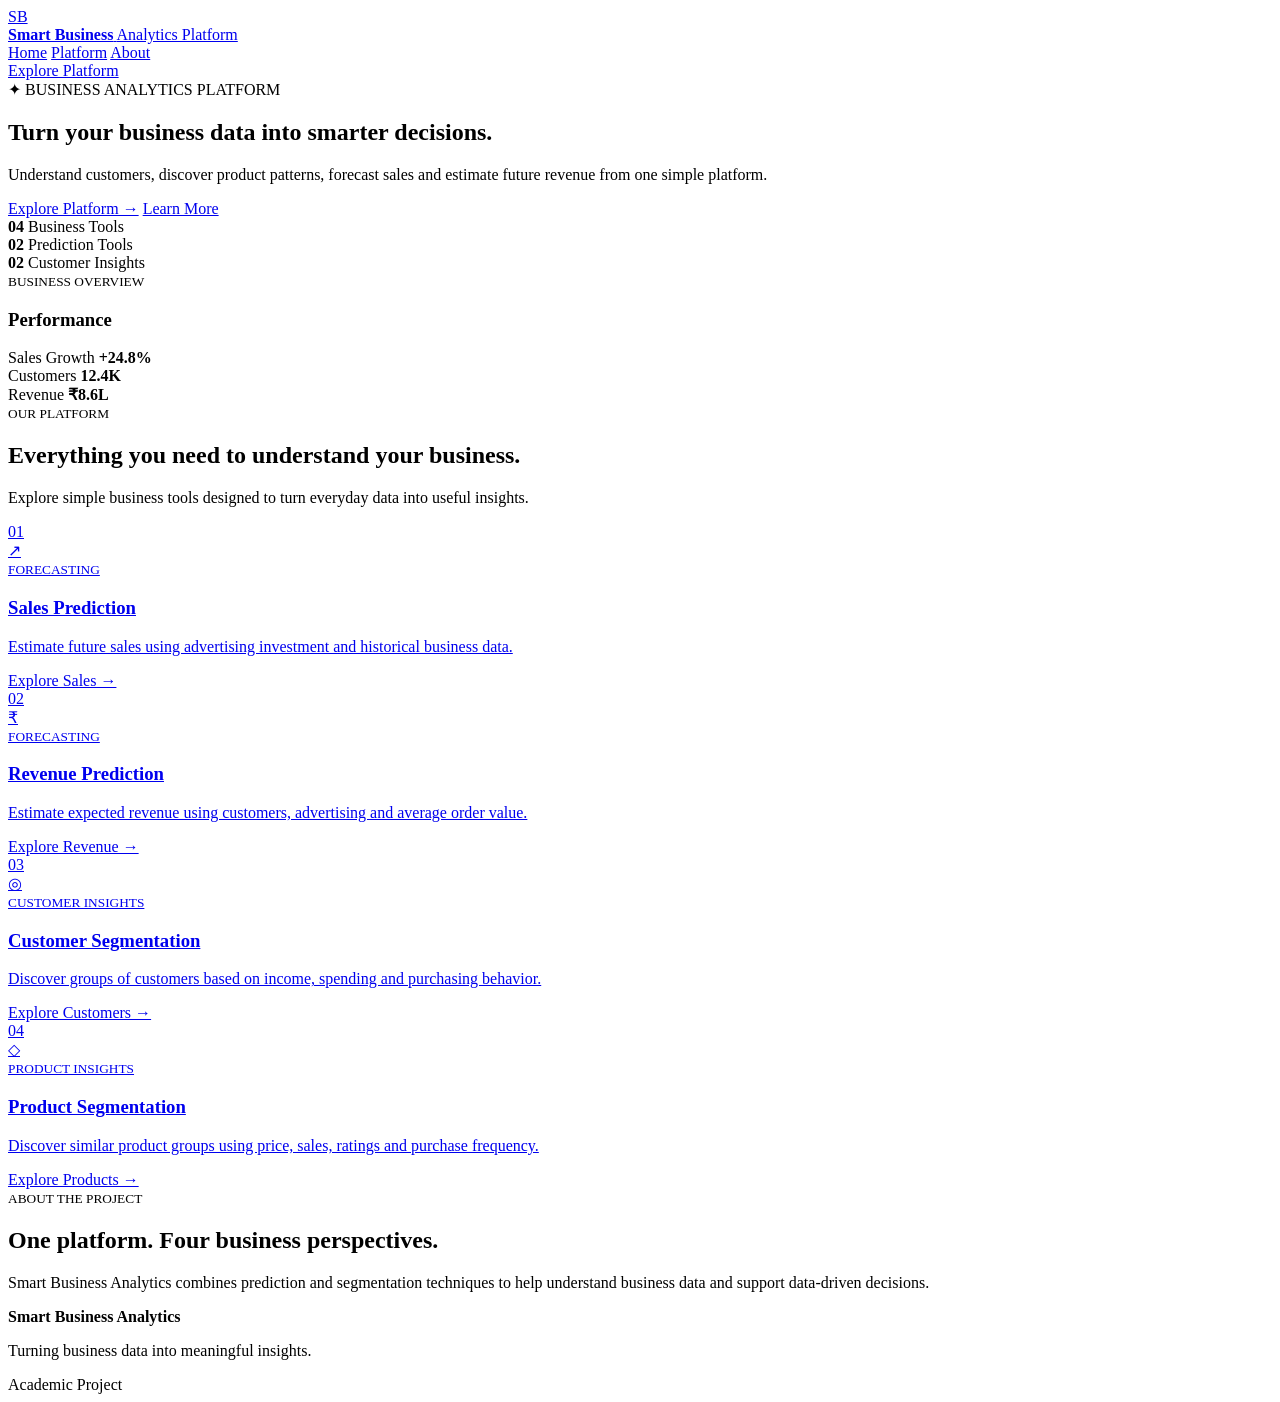
==== templates/index.html @ a8f944ee "first commit" ====
<!DOCTYPE html>
<html lang="en">
<head>
    <meta charset="UTF-8">
    <meta name="viewport" content="width=device-width, initial-scale=1.0">
    <title>Smart Business Analytics</title>
    <link rel="stylesheet" href="{{ url_for('static', filename='css/style.css') }}">
</head>

<body>

<header class="navbar">
    <a href="/" class="brand">
        <div class="brand-mark">SB</div>
        <div>
            <strong>Smart Business</strong>
            <span>Analytics Platform</span>
        </div>
    </a>

    <nav>
        <a href="/">Home</a>
        <a href="#platform">Platform</a>
        <a href="#about">About</a>
    </nav>

    <a href="#platform" class="nav-button">Explore Platform</a>
</header>

<section class="hero">
    <div class="hero-content">
        <div class="eyebrow">✦ BUSINESS ANALYTICS PLATFORM</div>

        <h1>
            Turn your business data
            <span>into smarter decisions.</span>
        </h1>

        <p>
            Understand customers, discover product patterns,
            forecast sales and estimate future revenue from one simple platform.
        </p>

        <div class="hero-buttons">
            <a href="#platform" class="primary-button">Explore Platform →</a>
            <a href="#about" class="secondary-button">Learn More</a>
        </div>

        <div class="hero-stats">
            <div>
                <strong>04</strong>
                <span>Business Tools</span>
            </div>

            <div>
                <strong>02</strong>
                <span>Prediction Tools</span>
            </div>

            <div>
                <strong>02</strong>
                <span>Customer Insights</span>
            </div>
        </div>
    </div>

    <div class="hero-box">
        <div class="dashboard-window">
            <div class="window-top">
                <span></span>
                <span></span>
                <span></span>
            </div>

            <div class="dashboard-title">
                <small>BUSINESS OVERVIEW</small>
                <h3>Performance</h3>
            </div>

            <div class="mini-stat">
                <span>Sales Growth</span>
                <strong>+24.8%</strong>
            </div>

            <div class="mini-stat">
                <span>Customers</span>
                <strong>12.4K</strong>
            </div>

            <div class="mini-stat">
                <span>Revenue</span>
                <strong>₹8.6L</strong>
            </div>

            <div class="fake-chart">
                <div></div>
                <div></div>
                <div></div>
                <div></div>
                <div></div>
                <div></div>
            </div>
        </div>
    </div>
</section>

<section class="platform" id="platform">
    <div class="section-heading">
        <div>
            <small>OUR PLATFORM</small>
            <h2>Everything you need to understand your business.</h2>
        </div>

        <p>
            Explore simple business tools designed to turn everyday
            data into useful insights.
        </p>
    </div>

    <div class="tool-grid">

        <a href="/sales" class="tool-card blue-tool">
            <div class="tool-number">01</div>
            <div class="tool-icon">↗</div>
            <small>FORECASTING</small>
            <h3>Sales Prediction</h3>
            <p>
                Estimate future sales using advertising investment
                and historical business data.
            </p>
            <span class="tool-link">Explore Sales →</span>
        </a>

        <a href="/revenue" class="tool-card green-tool">
            <div class="tool-number">02</div>
            <div class="tool-icon">₹</div>
            <small>FORECASTING</small>
            <h3>Revenue Prediction</h3>
            <p>
                Estimate expected revenue using customers,
                advertising and average order value.
            </p>
            <span class="tool-link">Explore Revenue →</span>
        </a>

        <a href="/customer" class="tool-card purple-tool">
            <div class="tool-number">03</div>
            <div class="tool-icon">◎</div>
            <small>CUSTOMER INSIGHTS</small>
            <h3>Customer Segmentation</h3>
            <p>
                Discover groups of customers based on income,
                spending and purchasing behavior.
            </p>
            <span class="tool-link">Explore Customers →</span>
        </a>

        <a href="/product" class="tool-card orange-tool">
            <div class="tool-number">04</div>
            <div class="tool-icon">◇</div>
            <small>PRODUCT INSIGHTS</small>
            <h3>Product Segmentation</h3>
            <p>
                Discover similar product groups using price,
                sales, ratings and purchase frequency.
            </p>
            <span class="tool-link">Explore Products →</span>
        </a>

    </div>
</section>

<section class="about" id="about">
    <div>
        <small>ABOUT THE PROJECT</small>
        <h2>One platform. Four business perspectives.</h2>
    </div>

    <p>
        Smart Business Analytics combines prediction and segmentation
        techniques to help understand business data and support
        data-driven decisions.
    </p>
</section>

<footer>
    <div>
        <strong>Smart Business Analytics</strong>
        <p>Turning business data into meaningful insights.</p>
    </div>

    <span>Academic Project</span>
</footer>

</body>
</html>
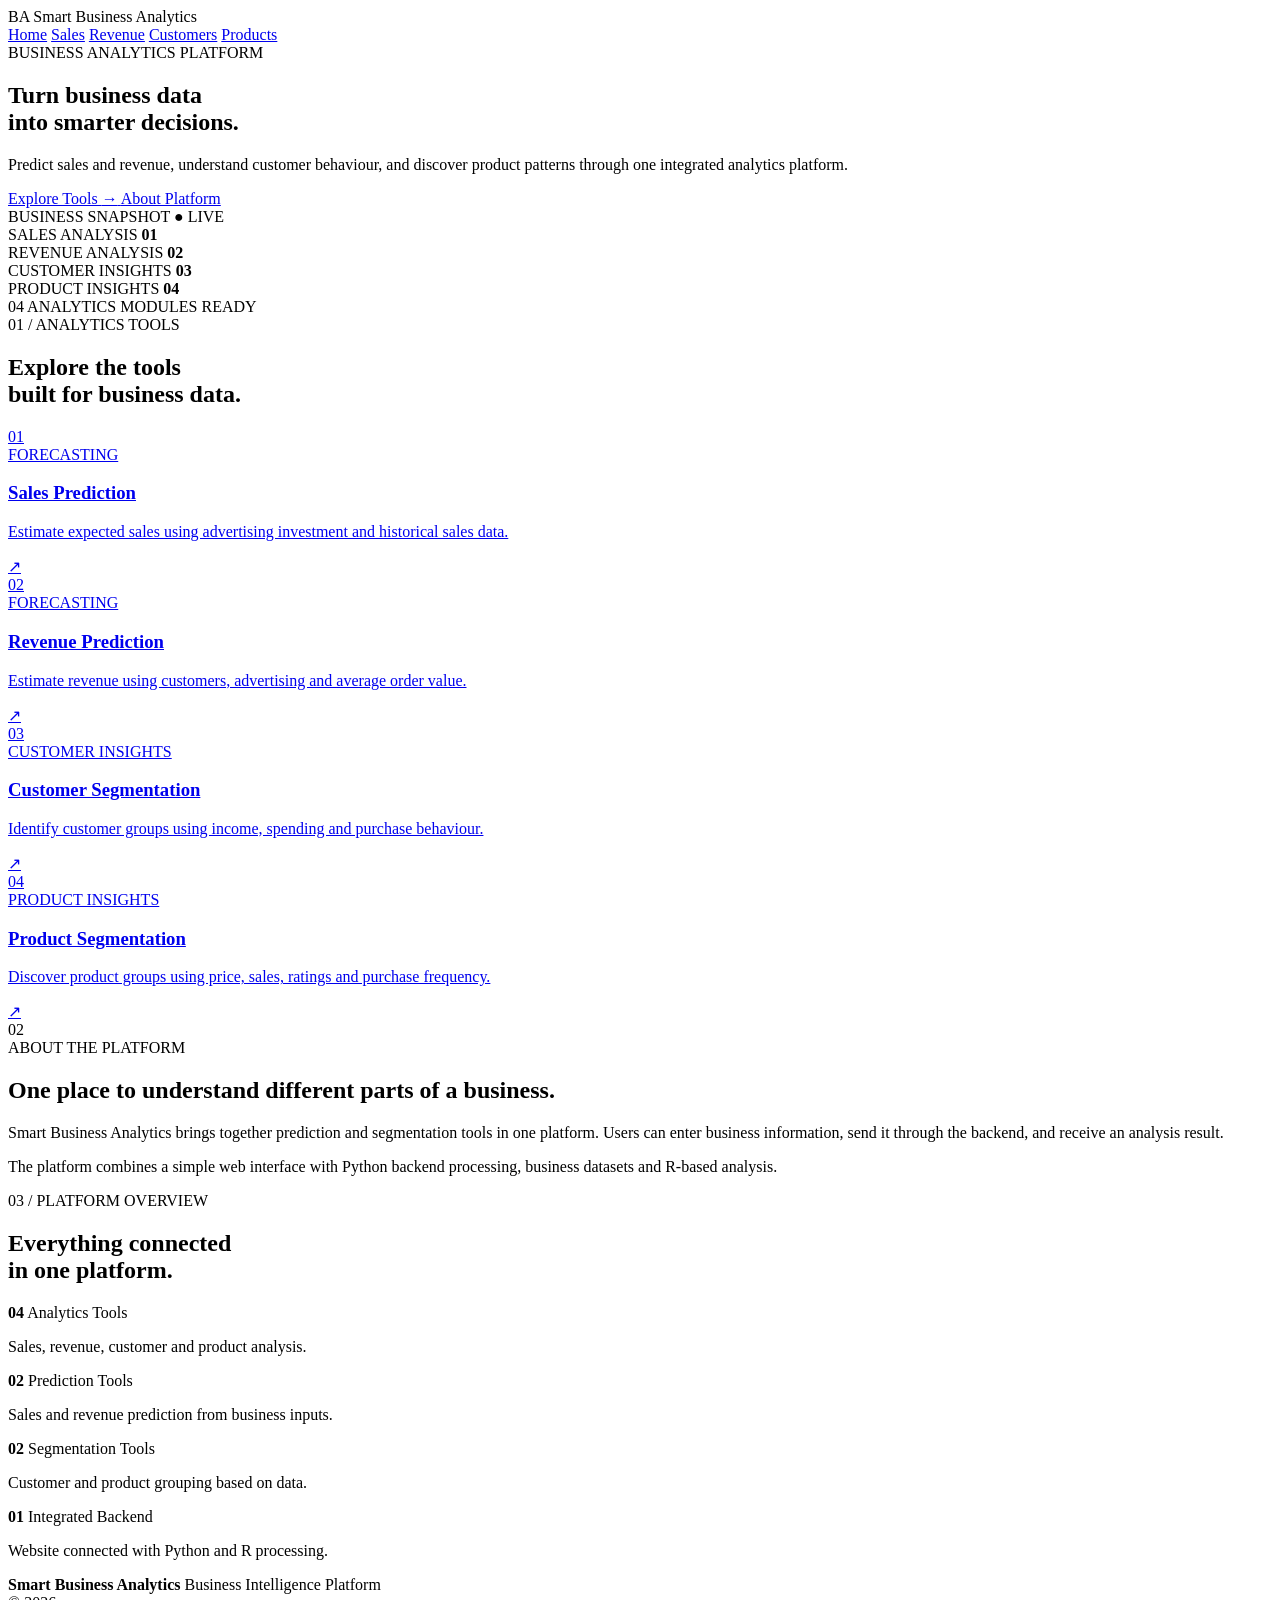
==== commit 1ae4b81b: "Updated project" ====
--- a/templates/index.html
+++ b/templates/index.html
@@ -7,189 +7,278 @@
     <link rel="stylesheet" href="{{ url_for('static', filename='css/style.css') }}">
 </head>
 
-<body>
-
-<header class="navbar">
-    <a href="/" class="brand">
-        <div class="brand-mark">SB</div>
-        <div>
-            <strong>Smart Business</strong>
-            <span>Analytics Platform</span>
-        </div>
-    </a>
-
-    <nav>
-        <a href="/">Home</a>
-        <a href="#platform">Platform</a>
-        <a href="#about">About</a>
-    </nav>
-
-    <a href="#platform" class="nav-button">Explore Platform</a>
-</header>
+<body class="home-page">
+
+<nav class="topbar">
+    <div class="brand">
+        <span class="brand-mark">BA</span>
+        <span>Smart Business Analytics</span>
+    </div>
+
+    <div class="nav-links">
+        <a href="/" class="selected">Home</a>
+        <a href="/sales">Sales</a>
+        <a href="/revenue">Revenue</a>
+        <a href="/customer">Customers</a>
+        <a href="/product">Products</a>
+    </div>
+</nav>
+
 
 <section class="hero">
+
     <div class="hero-content">
-        <div class="eyebrow">✦ BUSINESS ANALYTICS PLATFORM</div>
+
+        <div class="hero-label">
+            BUSINESS ANALYTICS PLATFORM
+        </div>
 
         <h1>
-            Turn your business data
-            <span>into smarter decisions.</span>
+            Turn business data<br>
+            into smarter decisions.
         </h1>
 
         <p>
-            Understand customers, discover product patterns,
-            forecast sales and estimate future revenue from one simple platform.
+            Predict sales and revenue, understand customer
+            behaviour, and discover product patterns through
+            one integrated analytics platform.
         </p>
 
-        <div class="hero-buttons">
-            <a href="#platform" class="primary-button">Explore Platform →</a>
-            <a href="#about" class="secondary-button">Learn More</a>
-        </div>
-
-        <div class="hero-stats">
-            <div>
-                <strong>04</strong>
-                <span>Business Tools</span>
-            </div>
-
-            <div>
-                <strong>02</strong>
-                <span>Prediction Tools</span>
-            </div>
-
-            <div>
-                <strong>02</strong>
-                <span>Customer Insights</span>
-            </div>
-        </div>
-    </div>
-
-    <div class="hero-box">
-        <div class="dashboard-window">
-            <div class="window-top">
-                <span></span>
-                <span></span>
-                <span></span>
-            </div>
-
-            <div class="dashboard-title">
-                <small>BUSINESS OVERVIEW</small>
-                <h3>Performance</h3>
-            </div>
-
-            <div class="mini-stat">
-                <span>Sales Growth</span>
-                <strong>+24.8%</strong>
-            </div>
-
-            <div class="mini-stat">
-                <span>Customers</span>
-                <strong>12.4K</strong>
-            </div>
-
-            <div class="mini-stat">
-                <span>Revenue</span>
-                <strong>₹8.6L</strong>
-            </div>
-
-            <div class="fake-chart">
-                <div></div>
-                <div></div>
-                <div></div>
-                <div></div>
-                <div></div>
-                <div></div>
-            </div>
-        </div>
-    </div>
-</section>
-
-<section class="platform" id="platform">
-    <div class="section-heading">
-        <div>
-            <small>OUR PLATFORM</small>
-            <h2>Everything you need to understand your business.</h2>
-        </div>
+        <div class="hero-actions">
+            <a href="#tools" class="hero-button">
+                Explore Tools <span>→</span>
+            </a>
+
+            <a href="#about" class="hero-text-link">
+                About Platform
+            </a>
+        </div>
+
+    </div>
+
+
+    <div class="hero-panel">
+
+        <div class="panel-top">
+            <span>BUSINESS SNAPSHOT</span>
+            <span class="live-dot">● LIVE</span>
+        </div>
+
+        <div class="snapshot-item">
+            <span>SALES ANALYSIS</span>
+            <strong>01</strong>
+        </div>
+
+        <div class="snapshot-item">
+            <span>REVENUE ANALYSIS</span>
+            <strong>02</strong>
+        </div>
+
+        <div class="snapshot-item">
+            <span>CUSTOMER INSIGHTS</span>
+            <strong>03</strong>
+        </div>
+
+        <div class="snapshot-item">
+            <span>PRODUCT INSIGHTS</span>
+            <strong>04</strong>
+        </div>
+
+        <div class="panel-bottom">
+            <span>04 ANALYTICS MODULES</span>
+            <span>READY</span>
+        </div>
+
+    </div>
+
+</section>
+
+
+<section class="tools-section" id="tools">
+
+    <div class="section-intro">
+        <span>01 / ANALYTICS TOOLS</span>
+
+        <h2>
+            Explore the tools<br>
+            built for business data.
+        </h2>
+    </div>
+
+
+    <div class="tool-list">
+
+        <a href="/sales" class="tool-item sales-tool">
+
+            <div class="tool-index">01</div>
+
+            <div class="tool-content">
+                <span>FORECASTING</span>
+                <h3>Sales Prediction</h3>
+                <p>
+                    Estimate expected sales using advertising
+                    investment and historical sales data.
+                </p>
+            </div>
+
+            <div class="tool-arrow">↗</div>
+
+        </a>
+
+
+        <a href="/revenue" class="tool-item revenue-tool">
+
+            <div class="tool-index">02</div>
+
+            <div class="tool-content">
+                <span>FORECASTING</span>
+                <h3>Revenue Prediction</h3>
+                <p>
+                    Estimate revenue using customers,
+                    advertising and average order value.
+                </p>
+            </div>
+
+            <div class="tool-arrow">↗</div>
+
+        </a>
+
+
+        <a href="/customer" class="tool-item customer-tool">
+
+            <div class="tool-index">03</div>
+
+            <div class="tool-content">
+                <span>CUSTOMER INSIGHTS</span>
+                <h3>Customer Segmentation</h3>
+                <p>
+                    Identify customer groups using income,
+                    spending and purchase behaviour.
+                </p>
+            </div>
+
+            <div class="tool-arrow">↗</div>
+
+        </a>
+
+
+        <a href="/product" class="tool-item product-tool">
+
+            <div class="tool-index">04</div>
+
+            <div class="tool-content">
+                <span>PRODUCT INSIGHTS</span>
+                <h3>Product Segmentation</h3>
+                <p>
+                    Discover product groups using price,
+                    sales, ratings and purchase frequency.
+                </p>
+            </div>
+
+            <div class="tool-arrow">↗</div>
+
+        </a>
+
+    </div>
+
+</section>
+
+
+<section class="about-section" id="about">
+
+    <div class="about-number">
+        02
+    </div>
+
+    <div class="about-content">
+
+        <span>ABOUT THE PLATFORM</span>
+
+        <h2>
+            One place to understand
+            different parts of a business.
+        </h2>
 
         <p>
-            Explore simple business tools designed to turn everyday
-            data into useful insights.
+            Smart Business Analytics brings together prediction
+            and segmentation tools in one platform. Users can
+            enter business information, send it through the
+            backend, and receive an analysis result.
         </p>
-    </div>
-
-    <div class="tool-grid">
-
-        <a href="/sales" class="tool-card blue-tool">
-            <div class="tool-number">01</div>
-            <div class="tool-icon">↗</div>
-            <small>FORECASTING</small>
-            <h3>Sales Prediction</h3>
-            <p>
-                Estimate future sales using advertising investment
-                and historical business data.
-            </p>
-            <span class="tool-link">Explore Sales →</span>
-        </a>
-
-        <a href="/revenue" class="tool-card green-tool">
-            <div class="tool-number">02</div>
-            <div class="tool-icon">₹</div>
-            <small>FORECASTING</small>
-            <h3>Revenue Prediction</h3>
-            <p>
-                Estimate expected revenue using customers,
-                advertising and average order value.
-            </p>
-            <span class="tool-link">Explore Revenue →</span>
-        </a>
-
-        <a href="/customer" class="tool-card purple-tool">
-            <div class="tool-number">03</div>
-            <div class="tool-icon">◎</div>
-            <small>CUSTOMER INSIGHTS</small>
-            <h3>Customer Segmentation</h3>
-            <p>
-                Discover groups of customers based on income,
-                spending and purchasing behavior.
-            </p>
-            <span class="tool-link">Explore Customers →</span>
-        </a>
-
-        <a href="/product" class="tool-card orange-tool">
-            <div class="tool-number">04</div>
-            <div class="tool-icon">◇</div>
-            <small>PRODUCT INSIGHTS</small>
-            <h3>Product Segmentation</h3>
-            <p>
-                Discover similar product groups using price,
-                sales, ratings and purchase frequency.
-            </p>
-            <span class="tool-link">Explore Products →</span>
-        </a>
-
-    </div>
-</section>
-
-<section class="about" id="about">
-    <div>
-        <small>ABOUT THE PROJECT</small>
-        <h2>One platform. Four business perspectives.</h2>
-    </div>
-
-    <p>
-        Smart Business Analytics combines prediction and segmentation
-        techniques to help understand business data and support
-        data-driven decisions.
-    </p>
-</section>
+
+        <p>
+            The platform combines a simple web interface with
+            Python backend processing, business datasets and
+            R-based analysis.
+        </p>
+
+    </div>
+
+</section>
+
+
+<section class="overview-section">
+
+    <div class="overview-heading">
+
+        <span>03 / PLATFORM OVERVIEW</span>
+
+        <h2>
+            Everything connected<br>
+            in one platform.
+        </h2>
+
+    </div>
+
+
+    <div class="overview-grid">
+
+        <div class="overview-box">
+            <strong>04</strong>
+            <span>Analytics Tools</span>
+            <p>
+                Sales, revenue, customer and product analysis.
+            </p>
+        </div>
+
+        <div class="overview-box">
+            <strong>02</strong>
+            <span>Prediction Tools</span>
+            <p>
+                Sales and revenue prediction from business inputs.
+            </p>
+        </div>
+
+        <div class="overview-box">
+            <strong>02</strong>
+            <span>Segmentation Tools</span>
+            <p>
+                Customer and product grouping based on data.
+            </p>
+        </div>
+
+        <div class="overview-box">
+            <strong>01</strong>
+            <span>Integrated Backend</span>
+            <p>
+                Website connected with Python and R processing.
+            </p>
+        </div>
+
+    </div>
+
+</section>
+
 
 <footer>
+
     <div>
         <strong>Smart Business Analytics</strong>
-        <p>Turning business data into meaningful insights.</p>
-    </div>
-
-    <span>Academic Project</span>
+        <span>Business Intelligence Platform</span>
+    </div>
+
+    <span>© 2026</span>
+
 </footer>
 
 </body>
